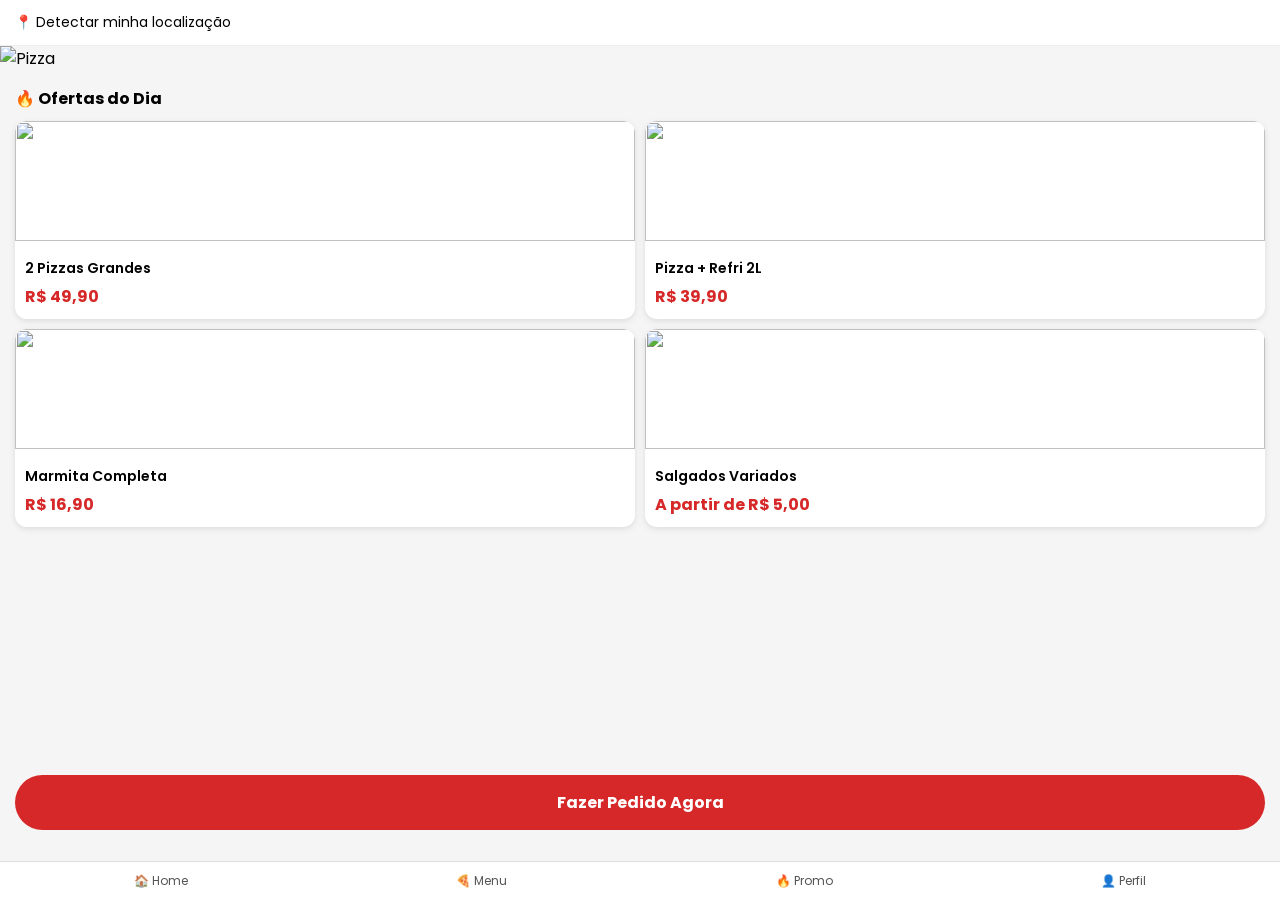
==== site/index.html @ 623fc8d4 "Add files via upload" ====
<!DOCTYPE html>
<html lang="pt-br">
<head>
  <meta charset="UTF-8">
  <meta name="viewport" content="width=device-width, initial-scale=1.0">
  <title>Casa da Pizza</title>

  <link href="https://fonts.googleapis.com/css2?family=Poppins:wght@300;400;600;700&display=swap" rel="stylesheet">

  <style>
    * {
      margin: 0;
      padding: 0;
      box-sizing: border-box;
      font-family: 'Poppins', sans-serif;
    }

    body {
      background: #f5f5f5;
    }

    /* HEADER */
    .header {
      background: #d62828;
      color: white;
      padding: 15px;
      text-align: center;
      font-weight: 600;
      font-size: 18px;
    }

    .location {
  background: white;
  padding: 12px 15px;
  font-size: 14px;
  border-bottom: 1px solid #eee;
  cursor: pointer;
}

    /* BANNER */
    .banner {
      width: 100%;
      overflow: hidden;
    }

    .banner img {
      width: 100%;
      height: 180px;
      object-fit: cover;
    }

    /* SEÇÃO */
    .section {
      padding: 15px;
    }

    .section h2 {
      font-size: 16px;
      margin-bottom: 10px;
    }

    /* CARDS */
    .cards {
      display: grid;
      grid-template-columns: repeat(2, 1fr);
      gap: 10px;
    }

    .card {
      background: white;
      border-radius: 12px;
      overflow: hidden;
      box-shadow: 0 2px 6px rgba(0,0,0,0.1);
      cursor: pointer;
      transition: 0.2s;
    }

    .card:hover {
      transform: scale(1.03);
    }

    .card img {
      width: 100%;
      height: 120px;
      object-fit: cover;
    }

    .card-content {
      padding: 10px;
    }

    .title {
      font-size: 14px;
      font-weight: 600;
    }

    .price {
      color: #d62828;
      font-weight: bold;
      margin-top: 5px;
    }

    /* BOTÃO */
    .cta {
      position: fixed;
      bottom: 70px;
      left: 15px;
      right: 15px;
    }

    .cta button {
      width: 100%;
      padding: 15px;
      border: none;
      border-radius: 30px;
      background: #d62828;
      color: white;
      font-size: 16px;
      font-weight: bold;
      cursor: pointer;
    }

    /* MENU INFERIOR */
    .bottom-menu {
      position: fixed;
      bottom: 0;
      width: 100%;
      background: white;
      display: flex;
      justify-content: space-around;
      padding: 10px 0;
      border-top: 1px solid #ddd;
    }

    .bottom-menu div {
      font-size: 12px;
      text-align: center;
      color: #555;
    }

    .modal {
  position: fixed;
  top: 0;
  left: 0;
  width: 100%;
  height: 100%;
  background: rgba(0,0,0,0.6);
  display: none;
  align-items: center;
  justify-content: center;
  z-index: 999;
}

.modal-content {
  background: white;
  padding: 20px;
  border-radius: 12px;
  width: 90%;
  max-width: 400px;
  text-align: center;
}

.modal-content h3 {
  margin-bottom: 10px;
}

.modal-content p {
  font-size: 14px;
  margin-bottom: 15px;
}

.modal-content input {
  width: 100%;
  padding: 10px;
  margin-bottom: 15px;
  border-radius: 8px;
  border: 1px solid #ccc;
  display: none;
}

.modal-buttons {
  display: flex;
  gap: 10px;
}

.modal-buttons button {
  flex: 1;
  padding: 10px;
  border: none;
  border-radius: 8px;
  cursor: pointer;
}

.confirmar {
  background: #d62828;
  color: white;
}

.editar {
  background: #eee;
}

  </style>
</head>

<body>

  <!-- HEADER -->
  <div class="location" onclick="capturarLocalizacao()" id="locationBox">
  📍 Detectar minha localização
</div>

  <!-- BANNER -->
  <div class="banner">
    <img src="https://images.unsplash.com/photo-1601924638867-3ec2fbbd6f5b" alt="Pizza">
  </div>

  <!-- OFERTAS -->
  <div class="section">
    <h2>🔥 Ofertas do Dia</h2>

    <div class="cards">

      <div class="card" onclick="pedir()">
        <img src="https://images.unsplash.com/photo-1594007654729-407eedc4fe24">
        <div class="card-content">
          <div class="title">2 Pizzas Grandes</div>
          <div class="price">R$ 49,90</div>
        </div>
      </div>

      <div class="card" onclick="pedir()">
        <img src="https://images.unsplash.com/photo-1565299624946-b28f40a0ae38">
        <div class="card-content">
          <div class="title">Pizza + Refri 2L</div>
          <div class="price">R$ 39,90</div>
        </div>
      </div>

      <div class="card" onclick="pedir()">
        <img src="https://images.unsplash.com/photo-1600891964599-f61ba0e24092">
        <div class="card-content">
          <div class="title">Marmita Completa</div>
          <div class="price">R$ 16,90</div>
        </div>
      </div>

      <div class="card" onclick="pedir()">
        <img src="https://images.unsplash.com/photo-1585238342028-4f90d27c7e4a">
        <div class="card-content">
          <div class="title">Salgados Variados</div>
          <div class="price">A partir de R$ 5,00</div>
        </div>
      </div>

    </div>
  </div>

  <!-- CTA -->
  <div class="cta">
    <button onclick="pedir()">Fazer Pedido Agora</button>
  </div>

  <!-- MENU -->
  <div class="bottom-menu">
    <div>🏠 Home</div>
    <div>🍕 Menu</div>
    <div>🔥 Promo</div>
    <div>👤 Perfil</div>
  </div>

  <script>
  let enderecoAtual = "";
  const locationBox = document.getElementById("locationBox");

  // Se já tiver salvo
  if (localStorage.getItem("endereco")) {
    locationBox.innerHTML = "📍 " + localStorage.getItem("endereco");
  }

  async function capturarLocalizacao() {
  if (!navigator.geolocation) {
    alert("Geolocalização não suportada");
    return;
  }

  locationBox.innerHTML = "📡 Detectando localização...";

  navigator.geolocation.getCurrentPosition(
    async (position) => {
      const lat = position.coords.latitude;
      const lon = position.coords.longitude;

      console.log("Lat:", lat, "Lon:", lon);

      try {
        const apiKey = "198b9ca02deb4a8fb9d697ec2010b8b3";

        const response = await fetch(
          `https://api.opencagedata.com/geocode/v1/json?q=${lat}+${lon}&key=${apiKey}&language=pt`
        );

        const data = await response.json();

        if (!data.results || data.results.length === 0) {
          throw new Error("Sem resultado");
        }

        const r = data.results[0].components;

        const endereco = `${r.road || ""}, ${r.house_number || ""} - ${r.suburb || ""}, ${r.city || ""}`;

        confirmarEndereco(endereco);

      } catch (error) {
        console.log(error);
        locationBox.innerHTML = "Erro ao buscar endereço ❌";
      }
    },
    (error) => {
      console.log(error);

      if (error.code === 1) {
        locationBox.innerHTML = "Permissão negada ❌";
      } else if (error.code === 2) {
        locationBox.innerHTML = "Localização indisponível ❌";
      } else if (error.code === 3) {
        locationBox.innerHTML = "Tempo esgotado ⏱️";
      } else {
        locationBox.innerHTML = "Erro desconhecido ❌";
      }
    },
    {
      enableHighAccuracy: true,
      timeout: 10000, // 🔥 não trava mais
      maximumAge: 0
    }
  );
}

  function confirmarEndereco(endereco) {
    enderecoAtual = endereco;

    document.getElementById("modalEndereco").style.display = "flex";
    document.getElementById("enderecoTexto").innerText = endereco;

    const input = document.getElementById("inputEndereco");
    input.style.display = "none";
  }

  function editarEndereco() {
    const input = document.getElementById("inputEndereco");
    input.style.display = "block";
    input.value = enderecoAtual;
  }

  function salvarEndereco() {
    const input = document.getElementById("inputEndereco");

    let enderecoFinal = enderecoAtual;

    if (input.style.display === "block" && input.value.trim() !== "") {
      enderecoFinal = input.value;
    }

    document.getElementById("locationBox").innerHTML = "📍 " + enderecoFinal;
    localStorage.setItem("endereco", enderecoFinal);

    document.getElementById("modalEndereco").style.display = "none";
  }

  function pedir() {
    let endereco = localStorage.getItem("endereco") || "";

    let mensagem = "Olá, quero fazer um pedido!\n";

    if (endereco) {
      mensagem += "📍 Endereço: " + endereco;
    }

    const url = "https://wa.me/5599999999999?text=" + encodeURIComponent(mensagem);

    window.location.href = url;
  }
</script>

<!-- MODAL DE ENDEREÇO -->
<div id="modalEndereco" class="modal">
  <div class="modal-content">
    <h3>📍 Confirme seu endereço</h3>

    <p id="enderecoTexto"></p>

    <input type="text" id="inputEndereco" placeholder="Digite seu endereço" />

    <div class="modal-buttons">
      <button class="confirmar" onclick="salvarEndereco()">Confirmar</button>
      <button class="editar" onclick="editarEndereco()">Editar</button>
    </div>
  </div>
</div>

</body>
</html>
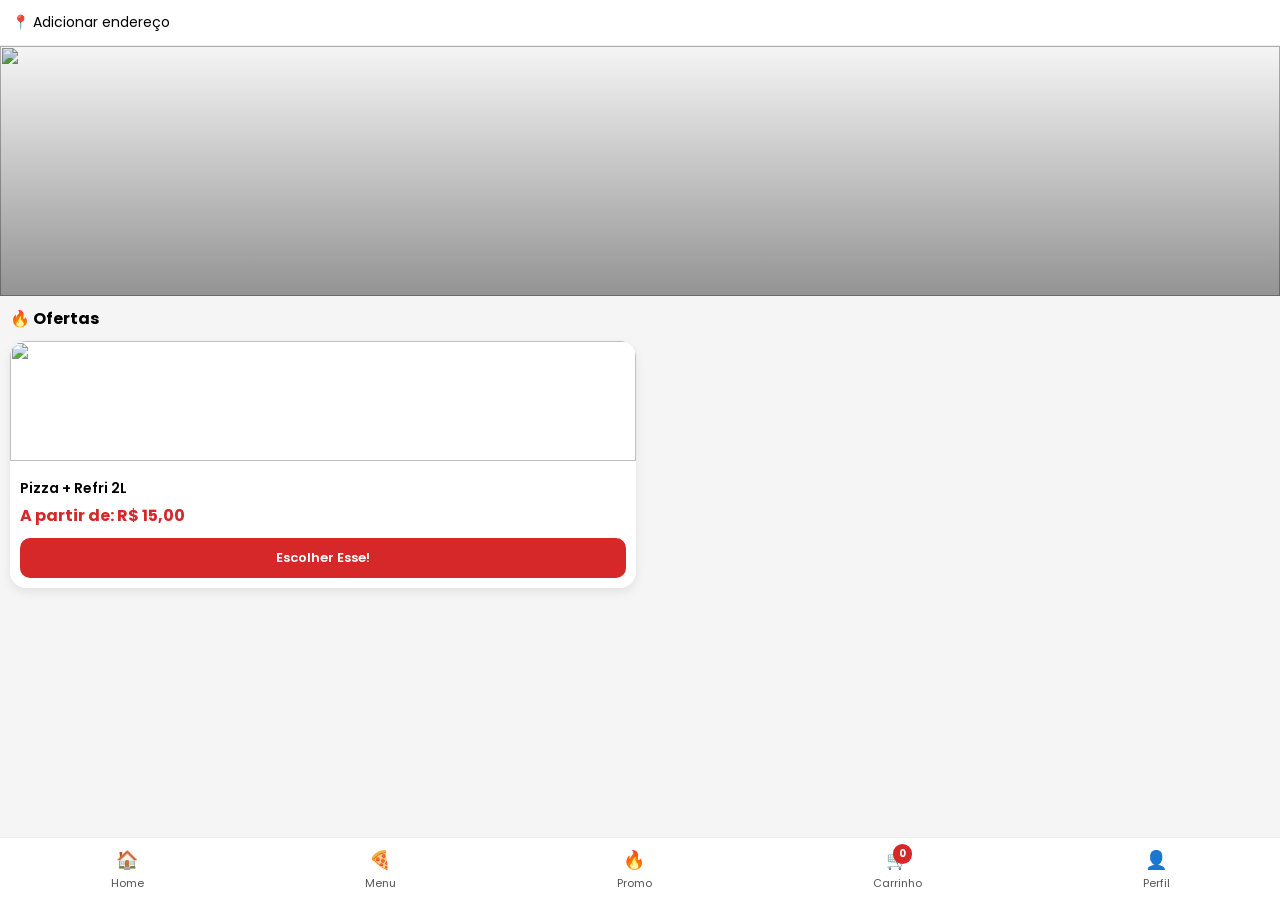
==== commit 6d9bba45: "index.html" ====
--- a/site/index.html
+++ b/site/index.html
@@ -1,144 +1,199 @@
 <!DOCTYPE html>
 <html lang="pt-br">
 <head>
-  <meta charset="UTF-8">
-  <meta name="viewport" content="width=device-width, initial-scale=1.0">
-  <title>Casa da Pizza</title>
-
-  <link href="https://fonts.googleapis.com/css2?family=Poppins:wght@300;400;600;700&display=swap" rel="stylesheet">
-
-  <style>
-    * {
-      margin: 0;
-      padding: 0;
-      box-sizing: border-box;
-      font-family: 'Poppins', sans-serif;
-    }
-
-    body {
-      background: #f5f5f5;
-    }
-
-    /* HEADER */
-    .header {
-      background: #d62828;
-      color: white;
-      padding: 15px;
-      text-align: center;
-      font-weight: 600;
-      font-size: 18px;
-    }
-
-    .location {
+<meta charset="UTF-8">
+<meta name="viewport" content="width=device-width, initial-scale=1.0">
+<title>Casa da Pizza</title>
+
+<link href="https://fonts.googleapis.com/css2?family=Poppins:wght@300;400;600;700&display=swap" rel="stylesheet">
+
+<style>
+* {
+  margin: 0;
+  padding: 0;
+  box-sizing: border-box;
+  font-family: 'Poppins', sans-serif;
+}
+
+body {
+  background: #f5f5f5;
+}
+
+/* TOPO */
+.location {
   background: white;
-  padding: 12px 15px;
+  padding: 12px;
   font-size: 14px;
   border-bottom: 1px solid #eee;
-  cursor: pointer;
-}
-
-    /* BANNER */
-    .banner {
-      width: 100%;
-      overflow: hidden;
-    }
-
-    .banner img {
-      width: 100%;
-      height: 180px;
-      object-fit: cover;
-    }
-
-    /* SEÇÃO */
-    .section {
-      padding: 15px;
-    }
-
-    .section h2 {
-      font-size: 16px;
-      margin-bottom: 10px;
-    }
-
-    /* CARDS */
-    .cards {
-      display: grid;
-      grid-template-columns: repeat(2, 1fr);
-      gap: 10px;
-    }
-
-    .card {
-      background: white;
-      border-radius: 12px;
-      overflow: hidden;
-      box-shadow: 0 2px 6px rgba(0,0,0,0.1);
-      cursor: pointer;
-      transition: 0.2s;
-    }
-
-    .card:hover {
-      transform: scale(1.03);
-    }
-
-    .card img {
-      width: 100%;
-      height: 120px;
-      object-fit: cover;
-    }
-
-    .card-content {
-      padding: 10px;
-    }
-
-    .title {
-      font-size: 14px;
-      font-weight: 600;
-    }
-
-    .price {
-      color: #d62828;
-      font-weight: bold;
-      margin-top: 5px;
-    }
-
-    /* BOTÃO */
-    .cta {
-      position: fixed;
-      bottom: 70px;
-      left: 15px;
-      right: 15px;
-    }
-
-    .cta button {
-      width: 100%;
-      padding: 15px;
-      border: none;
-      border-radius: 30px;
-      background: #d62828;
-      color: white;
-      font-size: 16px;
-      font-weight: bold;
-      cursor: pointer;
-    }
-
-    /* MENU INFERIOR */
-    .bottom-menu {
-      position: fixed;
-      bottom: 0;
-      width: 100%;
-      background: white;
-      display: flex;
-      justify-content: space-around;
-      padding: 10px 0;
-      border-top: 1px solid #ddd;
-    }
-
-    .bottom-menu div {
-      font-size: 12px;
-      text-align: center;
-      color: #555;
-    }
-
-    .modal {
+}
+
+/* HERO (🔑 menor igual antes) */
+.hero {
+  width: 100%;
+  height: 250px;
+  position: relative;
+  overflow: hidden;
+}
+
+.hero img {
+  width: 100%;
+  height: 100%;
+  object-fit: cover;
+  filter: brightness(0.9);
+}
+
+.hero::after {
+  content: "";
+  position: absolute;
+  width: 100%;
+  height: 100%;
+  top: 0;
+  left: 0;
+  background: linear-gradient(to top, rgba(0,0,0,0.4), transparent);
+}
+
+/* SEÇÃO */
+.section {
+  padding: 10px;
+}
+
+.section h2 {
+  font-size: 16px;
+  margin-bottom: 10px;
+}
+
+/* CARDS */
+.cards {
+  display: grid;
+  grid-template-columns: repeat(2, 1fr);
+  gap: 8px; /* 🔥 menor */
+}
+
+.card {
+  background: white;
+  border-radius: 16px;
+  overflow: hidden;
+  box-shadow: 0 4px 10px rgba(0,0,0,0.08);
+}
+
+.card img {
+  width: 100%;
+  height: 120px;
+  object-fit: cover;
+}
+
+.card-content {
+  padding: 10px;
+}
+
+.title {
+  font-size: 14px;
+  font-weight: 600;
+}
+
+.price {
+  color: #d62828;
+  font-weight: bold;
+  margin: 4px 0;
+}
+
+/* BOTÃO */
+.add-btn {
+  width: 100%;
+  padding: 10px;
+  border: none;
+  border-radius: 10px;
+  background: #d62828;
+  color: white;
+  font-size: 13px;
+  font-weight: 600;
+  margin-top: 6px;
+}
+
+.add-btn:active {
+  transform: scale(0.96);
+}
+
+/* MENU */
+.bottom-menu {
+  position: fixed;
+  bottom: 0;
+  width: 100%;
+  background: white;
+  display: flex;
+  justify-content: space-around;
+  padding: 8px 0;
+  border-top: 1px solid #eee;
+}
+
+.menu-item {
+  text-align: center;
+  font-size: 11px;
+  color: #555;
+}
+
+.menu-item span {
+  display: block;
+  font-size: 18px;
+}
+
+.menu-item p {
+  margin-top: 2px;
+}
+
+.menu-item:active {
+  transform: scale(0.9);
+}
+
+/* MODAL */
+.modal {
+  position: fixed;
+  top: 0;
+  left: 0;
+  width: 100%;
+  height: 100%;
+  background: rgba(0,0,0,0.6);
+  display: none;
+  align-items: center;
+  justify-content: center;
+}
+
+.modal-content {
+  background: white;
+  padding: 20px;
+  border-radius: 12px;
+  width: 90%;
+}
+
+/* INPUT */
+input, select {
+  width: 100%;
+  padding: 10px;
+  margin-top: 10px;
+  border-radius: 8px;
+  border: 1px solid #ccc;
+}
+
+/* BOTÃO CONFIRMAR */
+.confirmar {
+  width: 100%;
+  padding: 14px;
+  border: none;
+  border-radius: 10px;
+  background: #d62828;
+  color: white;
+  margin-top: 10px;
+}
+
+/* LISTA */
+.endereco-item {
+  background: #f5f5f5;
+  padding: 10px;
+  border-radius: 8px;
+  margin-bottom: 8px;
+}
+
+.popup {
   position: fixed;
   top: 0;
   left: 0;
@@ -151,254 +206,461 @@
   z-index: 999;
 }
 
-.modal-content {
+.popup-content {
   background: white;
   padding: 20px;
-  border-radius: 12px;
+  border-radius: 16px;
   width: 90%;
   max-width: 400px;
-  text-align: center;
-}
-
-.modal-content h3 {
+}
+
+.popup-content h3 {
   margin-bottom: 10px;
 }
 
-.modal-content p {
+.popup-content label {
+  display: block;
+  margin-top: 10px;
+  font-size: 13px;
+}
+
+.popup-content select,
+.popup-content textarea {
+  width: 100%;
+  padding: 10px;
+  margin-top: 5px;
+  border-radius: 10px;
+  border: 1px solid #ccc;
+}
+
+.popup-content textarea {
+  resize: none;
+  height: 80px;
+}
+
+.opcoes-preparo {
+  margin-top: 8px;
+}
+
+.opcao-card {
+  display: flex;
+  justify-content: space-between;
+  align-items: center;
+  padding: 14px;
+  border-radius: 12px;
+  background: #f7f7f7;
+  margin-bottom: 10px;
+  cursor: pointer;
+  border: 2px solid transparent;
+  transition: all 0.2s ease;
+  position: relative;
+}
+
+.opcao-card input {
+  display: none;
+}
+
+/* QUANDO SELECIONADO */
+.opcao-card:has(input:checked) {
+  background: #fff5f5;
+  border: 2px solid #d62828;
+}
+
+/* TEXTO */
+.info {
+  display: flex;
+  flex-direction: column;
+}
+
+.titulo {
+  font-weight: 600;
   font-size: 14px;
-  margin-bottom: 15px;
-}
-
-.modal-content input {
-  width: 100%;
-  padding: 10px;
-  margin-bottom: 15px;
-  border-radius: 8px;
-  border: 1px solid #ccc;
-  display: none;
-}
-
-.modal-buttons {
-  display: flex;
-  gap: 10px;
-}
-
-.modal-buttons button {
-  flex: 1;
-  padding: 10px;
-  border: none;
-  border-radius: 8px;
-  cursor: pointer;
-}
-
-.confirmar {
+}
+
+.preco {
+  font-size: 13px;
+}
+
+.preco.positivo {
+  color: #d62828;
+}
+
+.preco.negativo {
+  color: #2a9d8f;
+}
+
+/* RADIO CUSTOM */
+.radio {
+  width: 18px;
+  height: 18px;
+  border: 2px solid #ccc;
+  border-radius: 50%;
+  position: relative;
+}
+
+.opcao-card:has(input:checked) .radio {
+  border-color: #d62828;
+}
+
+.opcao-card:has(input:checked) .radio::after {
+  content: "";
+  width: 10px;
+  height: 10px;
+  background: #d62828;
+  border-radius: 50%;
+  position: absolute;
+  top: 50%;
+  left: 50%;
+  transform: translate(-50%, -50%);
+}
+
+.cart {
+  position: relative;
+}
+
+#cart-count {
+  position: absolute;
+  top: -2px;
+  right: 10px;
   background: #d62828;
   color: white;
-}
-
-.editar {
-  background: #eee;
-}
-
-  </style>
+  font-size: 10px;
+  padding: 2px 6px;
+  border-radius: 20px;
+  font-weight: bold;
+}
+
+</style>
 </head>
 
 <body>
 
-  <!-- HEADER -->
-  <div class="location" onclick="capturarLocalizacao()" id="locationBox">
-  📍 Detectar minha localização
-</div>
-
-  <!-- BANNER -->
-  <div class="banner">
-    <img src="https://images.unsplash.com/photo-1601924638867-3ec2fbbd6f5b" alt="Pizza">
+<div id="locationBox" class="location">📍 Adicionar endereço</div>
+
+<div class="hero">
+<img src="hero.jpg.png">
+</div>
+
+<div class="section">
+<h2>🔥 Ofertas</h2>
+<div class="cards">
+<div class="card">
+
+  <img src="https://images.unsplash.com/photo-1565299624946-b28f40a0ae38">
+
+  <div class="card-content">
+    <div class="title">Pizza + Refri 2L</div>
+    <div class="price"> A partir de: R$ 15,00</div>
+
+    <button class="add-btn" onclick="abrirPopup('Pizza + Refri 2L')">
+  Escolher Esse!
+</button>
   </div>
 
-  <!-- OFERTAS -->
-  <div class="section">
-    <h2>🔥 Ofertas do Dia</h2>
-
-    <div class="cards">
-
-      <div class="card" onclick="pedir()">
-        <img src="https://images.unsplash.com/photo-1594007654729-407eedc4fe24">
-        <div class="card-content">
-          <div class="title">2 Pizzas Grandes</div>
-          <div class="price">R$ 49,90</div>
-        </div>
-      </div>
-
-      <div class="card" onclick="pedir()">
-        <img src="https://images.unsplash.com/photo-1565299624946-b28f40a0ae38">
-        <div class="card-content">
-          <div class="title">Pizza + Refri 2L</div>
-          <div class="price">R$ 39,90</div>
-        </div>
-      </div>
-
-      <div class="card" onclick="pedir()">
-        <img src="https://images.unsplash.com/photo-1600891964599-f61ba0e24092">
-        <div class="card-content">
-          <div class="title">Marmita Completa</div>
-          <div class="price">R$ 16,90</div>
-        </div>
-      </div>
-
-      <div class="card" onclick="pedir()">
-        <img src="https://images.unsplash.com/photo-1585238342028-4f90d27c7e4a">
-        <div class="card-content">
-          <div class="title">Salgados Variados</div>
-          <div class="price">A partir de R$ 5,00</div>
-        </div>
-      </div>
-
+</div>
+</div>
+</div>
+
+<div class="bottom-menu">
+
+  <div class="menu-item">
+    <span>🏠</span>
+    <p>Home</p>
+  </div>
+
+  <div class="menu-item">
+    <span>🍕</span>
+    <p>Menu</p>
+  </div>
+
+  <div class="menu-item">
+    <span>🔥</span>
+    <p>Promo</p>
+  </div>
+
+  <!-- 🛒 NOVO -->
+  <div class="menu-item cart" onclick="abrirCarrinho()">
+    <span>🛒</span>
+    <p>Carrinho</p>
+    <div id="cart-count">0</div>
+  </div>
+
+  <div class="menu-item">
+    <span>👤</span>
+    <p>Perfil</p>
+  </div>
+
+</div>
+
+<!-- MODAL -->
+<div id="modalEndereco" class="modal">
+<div class="modal-content">
+
+<h3>📍 Seus endereços</h3>
+<div id="listaEnderecos"></div>
+
+<div class="opcao" onclick="capturarLocalizacao()">📡 Usar minha localização</div>
+<div class="opcao" onclick="mostrarInput()">➕ Digitar endereço</div>
+
+<input id="inputEndereco" placeholder="Digite endereço">
+<select id="tipoEndereco">
+<option>Casa</option>
+<option>Trabalho</option>
+</select>
+
+<button class="confirmar" onclick="salvarNovoEndereco()">Salvar</button>
+
+</div>
+</div>
+
+<div id="popupProduto" class="popup">
+  <div class="popup-content">
+
+    <h3 id="nomeProduto">Produto</h3>
+
+    <!-- SABORES -->
+    <label>Escolha o sabor:</label>
+    <select id="sabor">
+      <option>Calabresa</option>
+      <option>Frango</option>
+      <option>Portuguesa</option>
+      <option>4 Queijos</option>
+     </select>
+
+     <label>Tipo de preparo:</label>
+
+<div class="opcoes-preparo">
+
+  <label class="opcao-card">
+    <input type="radio" name="preparo" value="Assada" checked>
+    
+    <div class="info">
+      <span class="titulo">Assada</span>
+      <span class="preco positivo">R$ 20,00</span>
     </div>
+
+    <div class="radio"></div>
+  </label>
+
+  <label class="opcao-card">
+    <input type="radio" name="preparo" value="Pré-assada">
+    
+    <div class="info">
+      <span class="titulo">Pré-assada</span>
+      <span class="preco negativo">R$ 15,00</span>
+    </div>
+
+    <div class="radio"></div>
+  </label>
+
+</div>
+
+    <!-- OBSERVAÇÃO -->
+    <label>Observações:</label>
+    <textarea id="observacao" placeholder="Ex: sem cebola, borda recheada..."></textarea>
+
+    <!-- BOTÃO -->
+    <button class="confirmar" onclick="confirmarProduto()">
+      Adicionar ao carrinho
+      atualizarCarrinho();
+    </button>
+
   </div>
-
-  <!-- CTA -->
-  <div class="cta">
-    <button onclick="pedir()">Fazer Pedido Agora</button>
-  </div>
-
-  <!-- MENU -->
-  <div class="bottom-menu">
-    <div>🏠 Home</div>
-    <div>🍕 Menu</div>
-    <div>🔥 Promo</div>
-    <div>👤 Perfil</div>
-  </div>
-
-  <script>
-  let enderecoAtual = "";
-  const locationBox = document.getElementById("locationBox");
-
-  // Se já tiver salvo
-  if (localStorage.getItem("endereco")) {
-    locationBox.innerHTML = "📍 " + localStorage.getItem("endereco");
+</div>
+
+<script>
+
+const locationBox = document.getElementById("locationBox");
+
+/* ABRIR MODAL */
+locationBox.onclick = () => {
+  modalEndereco.style.display="flex";
+  renderizarEnderecos();
+};
+
+/* SALVAR */
+function salvarEndereco(e){
+  locationBox.innerHTML="📍 "+e;
+  localStorage.setItem("endereco",e);
+  modalEndereco.style.display="none";
+}
+
+/* LISTA */
+function getEnderecos(){
+  return JSON.parse(localStorage.getItem("enderecos"))||[];
+}
+
+function salvarEnderecos(lista){
+  localStorage.setItem("enderecos",JSON.stringify(lista));
+}
+
+function renderizarEnderecos(){
+  listaEnderecos.innerHTML="";
+  getEnderecos().forEach((e,i)=>{
+    listaEnderecos.innerHTML+=`
+    <div class="endereco-item" onclick="selecionarEndereco(${i})">
+    ${e.tipo}<br>${e.endereco}
+    </div>`;
+  });
+}
+
+function selecionarEndereco(i){
+  salvarEndereco(getEnderecos()[i].endereco);
+}
+
+/* INPUT */
+function mostrarInput(){
+  inputEndereco.style.display="block";
+  tipoEndereco.style.display="block";
+}
+
+/* SALVAR NOVO */
+function salvarNovoEndereco(){
+  let e=inputEndereco.value;
+  let t=tipoEndereco.value;
+  if(!e) return alert("Digite endereço");
+
+  let lista=getEnderecos();
+  lista.push({tipo:t,endereco:e});
+  salvarEnderecos(lista);
+  salvarEndereco(e);
+}
+
+/* GEOLOCALIZAÇÃO */
+function capturarLocalizacao(){
+
+  const apiKey = "198b9ca02deb4a8fb9d697ec2010b8b3";
+
+  locationBox.innerHTML = `
+  <div class="loading">
+    <div class="spinner"></div>
+    Detectando localização...
+  </div>`;
+
+  navigator.geolocation.getCurrentPosition(async (pos) => {
+
+    const lat = pos.coords.latitude;
+    const lon = pos.coords.longitude;
+
+    try {
+
+      const response = await fetch(
+        `https://api.opencagedata.com/geocode/v1/json?q=${lat}+${lon}&key=${apiKey}&language=pt`
+      );
+
+      const data = await response.json();
+
+      if (!data.results.length) {
+        throw new Error("Sem resultado");
+      }
+
+      const c = data.results[0].components;
+
+      const endereco = `
+${c.road || ""}
+${c.house_number || ""}
+- ${c.suburb || ""}
+${c.city || ""}
+`;
+
+      const enderecoFinal = `${c.road || ""}, ${c.house_number || ""} - ${c.suburb || ""}, ${c.city || ""}`;
+
+      salvarEndereco(enderecoFinal);
+
+    } catch (error) {
+      console.log(error);
+      locationBox.innerHTML = "Erro ao buscar endereço ❌";
+    }
+
+  }, () => {
+    locationBox.innerHTML = "❌ Permissão negada";
+  },
+  {
+    enableHighAccuracy: true,
+    timeout: 10000
+  });
+}
+/* WHATS */
+function pedir(){
+  let e=localStorage.getItem("endereco")||"";
+  window.location.href="https://wa.me/5599999999999?text="+encodeURIComponent("Pedido\nEndereço: "+e);
+}
+
+function adicionarCarrinho(produto) {
+  let carrinho = JSON.parse(localStorage.getItem("carrinho")) || [];
+
+  carrinho.push(produto);
+
+  localStorage.setItem("carrinho", JSON.stringify(carrinho));
+
+  alert(produto + " adicionado!");
+}
+
+let produtoAtual = "";
+
+function abrirPopup(nome) {
+  produtoAtual = nome;
+
+  document.getElementById("nomeProduto").innerText = nome;
+  document.getElementById("popupProduto").style.display = "flex";
+}
+
+function confirmarProduto() {
+  const sabor = document.getElementById("sabor").value;
+  const obs = document.getElementById("observacao").value;
+
+  const preparo = document.querySelector('input[name="preparo"]:checked').value;
+
+  let precoBase = 39.90;
+  let precoFinal = precoBase;
+
+  if (preparo === "Pré-assada") {
+    precoFinal -= 5;
   }
 
-  async function capturarLocalizacao() {
-  if (!navigator.geolocation) {
-    alert("Geolocalização não suportada");
+  let carrinho = JSON.parse(localStorage.getItem("carrinho")) || [];
+
+  carrinho.push({
+    nome: produtoAtual,
+    sabor: sabor,
+    preparo: preparo,
+    observacao: obs,
+    preco: precoFinal.toFixed(2)
+  });
+
+  localStorage.setItem("carrinho", JSON.stringify(carrinho));
+
+  document.getElementById("popupProduto").style.display = "none";
+
+  alert(`Adicionado!\n${preparo} - R$ ${precoFinal.toFixed(2)}`);
+}
+
+function atualizarCarrinho() {
+  let carrinho = JSON.parse(localStorage.getItem("carrinho")) || [];
+  document.getElementById("cart-count").innerText = carrinho.length;
+}
+
+/* chama sempre que abrir o site */
+window.onload = atualizarCarrinho;
+
+function abrirCarrinho() {
+  let carrinho = JSON.parse(localStorage.getItem("carrinho")) || [];
+
+  if (carrinho.length === 0) {
+    alert("Carrinho vazio 🛒");
     return;
   }
 
-  locationBox.innerHTML = "📡 Detectando localização...";
-
-  navigator.geolocation.getCurrentPosition(
-    async (position) => {
-      const lat = position.coords.latitude;
-      const lon = position.coords.longitude;
-
-      console.log("Lat:", lat, "Lon:", lon);
-
-      try {
-        const apiKey = "198b9ca02deb4a8fb9d697ec2010b8b3";
-
-        const response = await fetch(
-          `https://api.opencagedata.com/geocode/v1/json?q=${lat}+${lon}&key=${apiKey}&language=pt`
-        );
-
-        const data = await response.json();
-
-        if (!data.results || data.results.length === 0) {
-          throw new Error("Sem resultado");
-        }
-
-        const r = data.results[0].components;
-
-        const endereco = `${r.road || ""}, ${r.house_number || ""} - ${r.suburb || ""}, ${r.city || ""}`;
-
-        confirmarEndereco(endereco);
-
-      } catch (error) {
-        console.log(error);
-        locationBox.innerHTML = "Erro ao buscar endereço ❌";
-      }
-    },
-    (error) => {
-      console.log(error);
-
-      if (error.code === 1) {
-        locationBox.innerHTML = "Permissão negada ❌";
-      } else if (error.code === 2) {
-        locationBox.innerHTML = "Localização indisponível ❌";
-      } else if (error.code === 3) {
-        locationBox.innerHTML = "Tempo esgotado ⏱️";
-      } else {
-        locationBox.innerHTML = "Erro desconhecido ❌";
-      }
-    },
-    {
-      enableHighAccuracy: true,
-      timeout: 10000, // 🔥 não trava mais
-      maximumAge: 0
-    }
-  );
-}
-
-  function confirmarEndereco(endereco) {
-    enderecoAtual = endereco;
-
-    document.getElementById("modalEndereco").style.display = "flex";
-    document.getElementById("enderecoTexto").innerText = endereco;
-
-    const input = document.getElementById("inputEndereco");
-    input.style.display = "none";
-  }
-
-  function editarEndereco() {
-    const input = document.getElementById("inputEndereco");
-    input.style.display = "block";
-    input.value = enderecoAtual;
-  }
-
-  function salvarEndereco() {
-    const input = document.getElementById("inputEndereco");
-
-    let enderecoFinal = enderecoAtual;
-
-    if (input.style.display === "block" && input.value.trim() !== "") {
-      enderecoFinal = input.value;
-    }
-
-    document.getElementById("locationBox").innerHTML = "📍 " + enderecoFinal;
-    localStorage.setItem("endereco", enderecoFinal);
-
-    document.getElementById("modalEndereco").style.display = "none";
-  }
-
-  function pedir() {
-    let endereco = localStorage.getItem("endereco") || "";
-
-    let mensagem = "Olá, quero fazer um pedido!\n";
-
-    if (endereco) {
-      mensagem += "📍 Endereço: " + endereco;
-    }
-
-    const url = "https://wa.me/5599999999999?text=" + encodeURIComponent(mensagem);
-
-    window.location.href = url;
-  }
+  let mensagem = "🛒 Seu pedido:\n\n";
+
+  carrinho.forEach(item => {
+    mensagem += `• ${item.nome} (${item.sabor})\n`;
+  });
+
+  alert(mensagem);
+}
+
 </script>
 
-<!-- MODAL DE ENDEREÇO -->
-<div id="modalEndereco" class="modal">
-  <div class="modal-content">
-    <h3>📍 Confirme seu endereço</h3>
-
-    <p id="enderecoTexto"></p>
-
-    <input type="text" id="inputEndereco" placeholder="Digite seu endereço" />
-
-    <div class="modal-buttons">
-      <button class="confirmar" onclick="salvarEndereco()">Confirmar</button>
-      <button class="editar" onclick="editarEndereco()">Editar</button>
-    </div>
-  </div>
-</div>
-
 </body>
-</html>+</html>
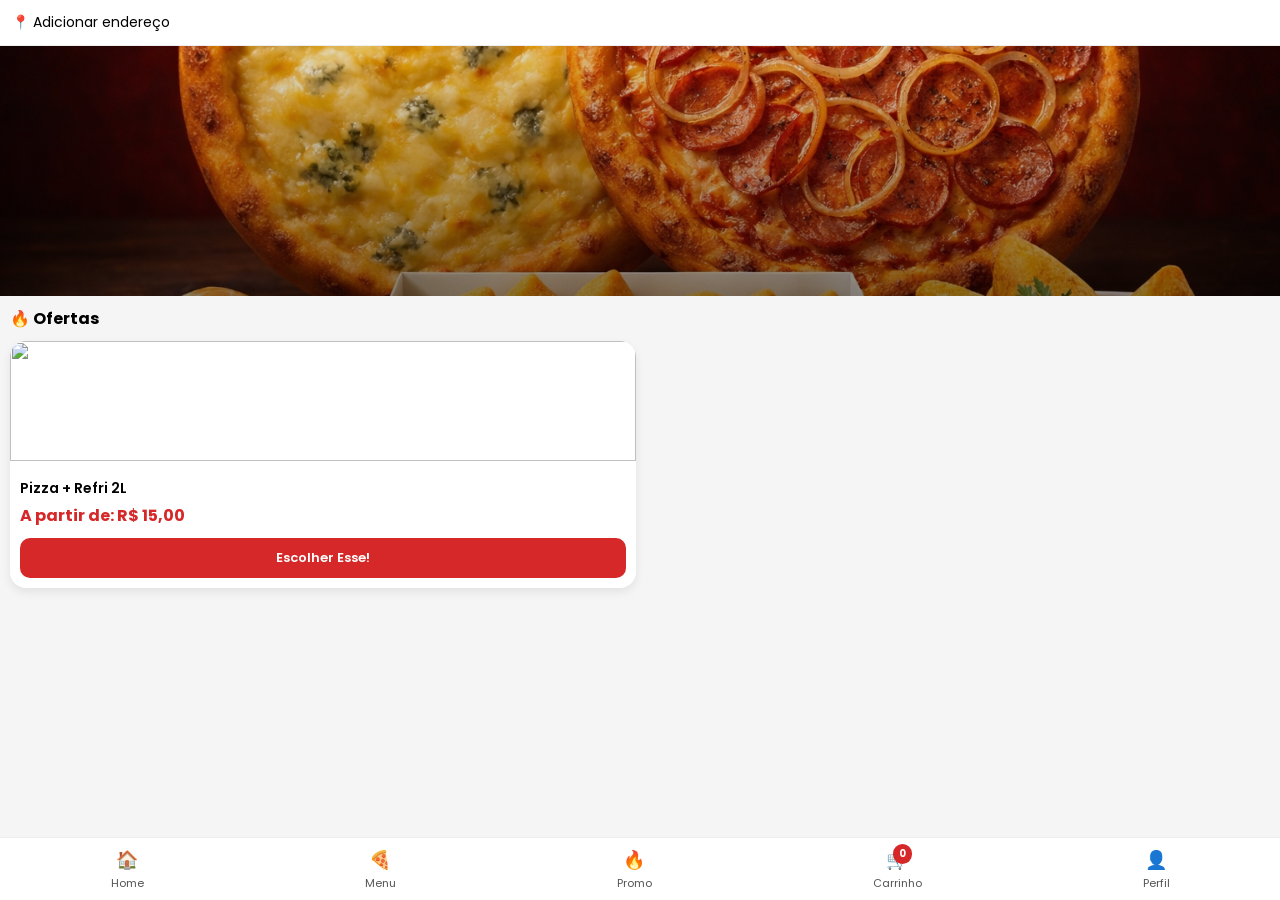
==== commit 4e83dd24: "index.html" ====
--- a/site/index.html
+++ b/site/index.html
@@ -462,8 +462,8 @@
     <!-- BOTÃO -->
     <button class="confirmar" onclick="confirmarProduto()">
       Adicionar ao carrinho
-      atualizarCarrinho();
-    </button>
+
+        </button>
 
   </div>
 </div>
@@ -632,6 +632,8 @@
 
   document.getElementById("popupProduto").style.display = "none";
 
+  atualizarCarrinho();
+
   alert(`Adicionado!\n${preparo} - R$ ${precoFinal.toFixed(2)}`);
 }
 
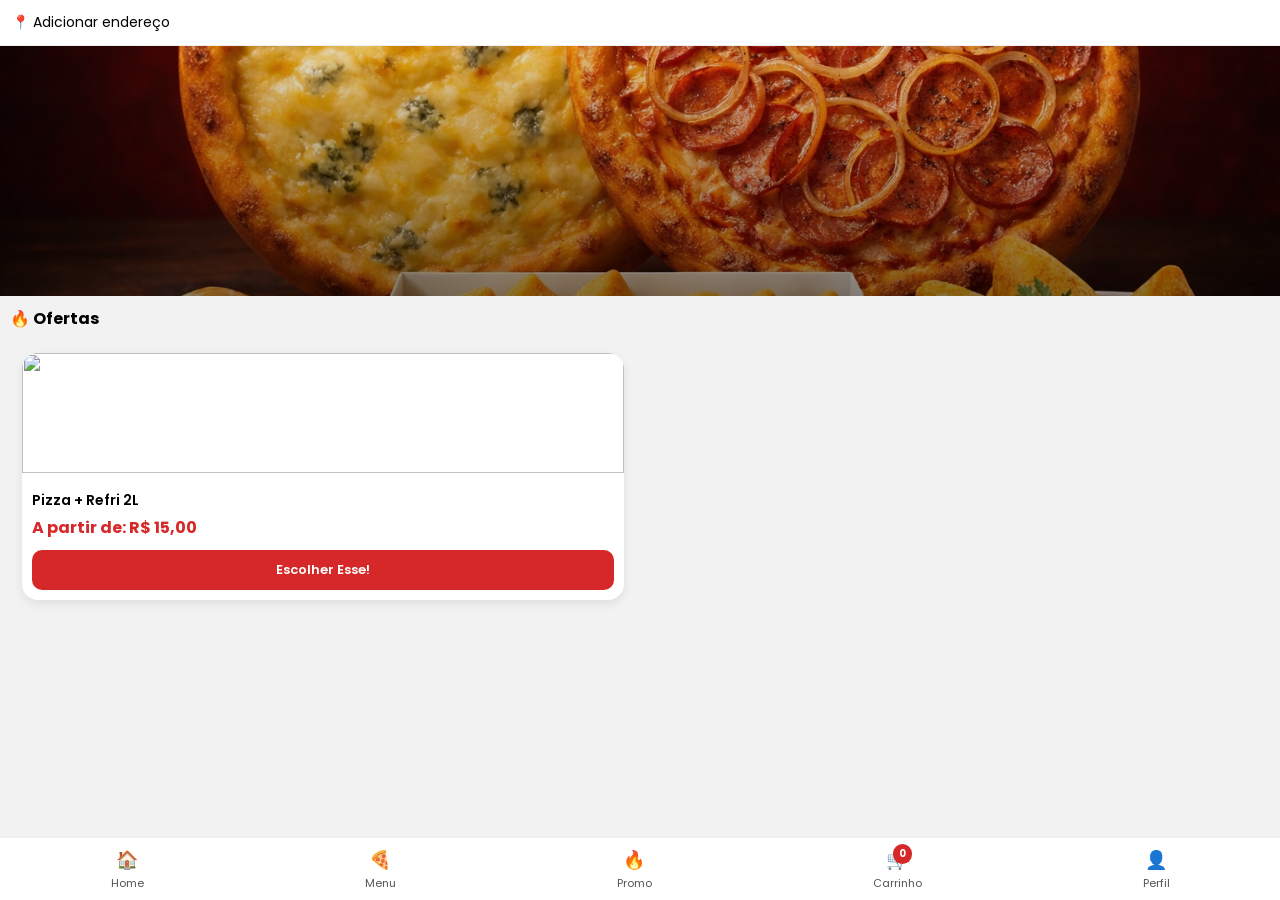
==== commit c759ec8c: "index.html" ====
--- a/site/index.html
+++ b/site/index.html
@@ -6,331 +6,7 @@
 <title>Casa da Pizza</title>
 
 <link href="https://fonts.googleapis.com/css2?family=Poppins:wght@300;400;600;700&display=swap" rel="stylesheet">
-
-<style>
-* {
-  margin: 0;
-  padding: 0;
-  box-sizing: border-box;
-  font-family: 'Poppins', sans-serif;
-}
-
-body {
-  background: #f5f5f5;
-}
-
-/* TOPO */
-.location {
-  background: white;
-  padding: 12px;
-  font-size: 14px;
-  border-bottom: 1px solid #eee;
-}
-
-/* HERO (🔑 menor igual antes) */
-.hero {
-  width: 100%;
-  height: 250px;
-  position: relative;
-  overflow: hidden;
-}
-
-.hero img {
-  width: 100%;
-  height: 100%;
-  object-fit: cover;
-  filter: brightness(0.9);
-}
-
-.hero::after {
-  content: "";
-  position: absolute;
-  width: 100%;
-  height: 100%;
-  top: 0;
-  left: 0;
-  background: linear-gradient(to top, rgba(0,0,0,0.4), transparent);
-}
-
-/* SEÇÃO */
-.section {
-  padding: 10px;
-}
-
-.section h2 {
-  font-size: 16px;
-  margin-bottom: 10px;
-}
-
-/* CARDS */
-.cards {
-  display: grid;
-  grid-template-columns: repeat(2, 1fr);
-  gap: 8px; /* 🔥 menor */
-}
-
-.card {
-  background: white;
-  border-radius: 16px;
-  overflow: hidden;
-  box-shadow: 0 4px 10px rgba(0,0,0,0.08);
-}
-
-.card img {
-  width: 100%;
-  height: 120px;
-  object-fit: cover;
-}
-
-.card-content {
-  padding: 10px;
-}
-
-.title {
-  font-size: 14px;
-  font-weight: 600;
-}
-
-.price {
-  color: #d62828;
-  font-weight: bold;
-  margin: 4px 0;
-}
-
-/* BOTÃO */
-.add-btn {
-  width: 100%;
-  padding: 10px;
-  border: none;
-  border-radius: 10px;
-  background: #d62828;
-  color: white;
-  font-size: 13px;
-  font-weight: 600;
-  margin-top: 6px;
-}
-
-.add-btn:active {
-  transform: scale(0.96);
-}
-
-/* MENU */
-.bottom-menu {
-  position: fixed;
-  bottom: 0;
-  width: 100%;
-  background: white;
-  display: flex;
-  justify-content: space-around;
-  padding: 8px 0;
-  border-top: 1px solid #eee;
-}
-
-.menu-item {
-  text-align: center;
-  font-size: 11px;
-  color: #555;
-}
-
-.menu-item span {
-  display: block;
-  font-size: 18px;
-}
-
-.menu-item p {
-  margin-top: 2px;
-}
-
-.menu-item:active {
-  transform: scale(0.9);
-}
-
-/* MODAL */
-.modal {
-  position: fixed;
-  top: 0;
-  left: 0;
-  width: 100%;
-  height: 100%;
-  background: rgba(0,0,0,0.6);
-  display: none;
-  align-items: center;
-  justify-content: center;
-}
-
-.modal-content {
-  background: white;
-  padding: 20px;
-  border-radius: 12px;
-  width: 90%;
-}
-
-/* INPUT */
-input, select {
-  width: 100%;
-  padding: 10px;
-  margin-top: 10px;
-  border-radius: 8px;
-  border: 1px solid #ccc;
-}
-
-/* BOTÃO CONFIRMAR */
-.confirmar {
-  width: 100%;
-  padding: 14px;
-  border: none;
-  border-radius: 10px;
-  background: #d62828;
-  color: white;
-  margin-top: 10px;
-}
-
-/* LISTA */
-.endereco-item {
-  background: #f5f5f5;
-  padding: 10px;
-  border-radius: 8px;
-  margin-bottom: 8px;
-}
-
-.popup {
-  position: fixed;
-  top: 0;
-  left: 0;
-  width: 100%;
-  height: 100%;
-  background: rgba(0,0,0,0.6);
-  display: none;
-  align-items: center;
-  justify-content: center;
-  z-index: 999;
-}
-
-.popup-content {
-  background: white;
-  padding: 20px;
-  border-radius: 16px;
-  width: 90%;
-  max-width: 400px;
-}
-
-.popup-content h3 {
-  margin-bottom: 10px;
-}
-
-.popup-content label {
-  display: block;
-  margin-top: 10px;
-  font-size: 13px;
-}
-
-.popup-content select,
-.popup-content textarea {
-  width: 100%;
-  padding: 10px;
-  margin-top: 5px;
-  border-radius: 10px;
-  border: 1px solid #ccc;
-}
-
-.popup-content textarea {
-  resize: none;
-  height: 80px;
-}
-
-.opcoes-preparo {
-  margin-top: 8px;
-}
-
-.opcao-card {
-  display: flex;
-  justify-content: space-between;
-  align-items: center;
-  padding: 14px;
-  border-radius: 12px;
-  background: #f7f7f7;
-  margin-bottom: 10px;
-  cursor: pointer;
-  border: 2px solid transparent;
-  transition: all 0.2s ease;
-  position: relative;
-}
-
-.opcao-card input {
-  display: none;
-}
-
-/* QUANDO SELECIONADO */
-.opcao-card:has(input:checked) {
-  background: #fff5f5;
-  border: 2px solid #d62828;
-}
-
-/* TEXTO */
-.info {
-  display: flex;
-  flex-direction: column;
-}
-
-.titulo {
-  font-weight: 600;
-  font-size: 14px;
-}
-
-.preco {
-  font-size: 13px;
-}
-
-.preco.positivo {
-  color: #d62828;
-}
-
-.preco.negativo {
-  color: #2a9d8f;
-}
-
-/* RADIO CUSTOM */
-.radio {
-  width: 18px;
-  height: 18px;
-  border: 2px solid #ccc;
-  border-radius: 50%;
-  position: relative;
-}
-
-.opcao-card:has(input:checked) .radio {
-  border-color: #d62828;
-}
-
-.opcao-card:has(input:checked) .radio::after {
-  content: "";
-  width: 10px;
-  height: 10px;
-  background: #d62828;
-  border-radius: 50%;
-  position: absolute;
-  top: 50%;
-  left: 50%;
-  transform: translate(-50%, -50%);
-}
-
-.cart {
-  position: relative;
-}
-
-#cart-count {
-  position: absolute;
-  top: -2px;
-  right: 10px;
-  background: #d62828;
-  color: white;
-  font-size: 10px;
-  padding: 2px 6px;
-  border-radius: 20px;
-  font-weight: bold;
-}
-
-</style>
+<link rel="stylesheet" href="style.css">
 </head>
 
 <body>
@@ -357,6 +33,7 @@
 </button>
   </div>
 
+  
 </div>
 </div>
 </div>
@@ -380,10 +57,10 @@
 
   <!-- 🛒 NOVO -->
   <div class="menu-item cart" onclick="abrirCarrinho()">
-    <span>🛒</span>
-    <p>Carrinho</p>
-    <div id="cart-count">0</div>
-  </div>
+  <span id="cartIcon">🛒</span>
+  <p>Carrinho</p>
+  <div id="cart-count">0</div>
+</div>
 
   <div class="menu-item">
     <span>👤</span>
@@ -460,11 +137,22 @@
     <textarea id="observacao" placeholder="Ex: sem cebola, borda recheada..."></textarea>
 
     <!-- BOTÃO -->
-    <button class="confirmar" onclick="confirmarProduto()">
-      Adicionar ao carrinho
-
-        </button>
-
+    <button class="confirmar" onclick="confirmarProduto(this)">
+  Adicionar ao carrinho
+</button>
+
+  </div>
+</div>
+
+<!-- Toast moderno -->
+<div id="toast" class="toast"></div>
+
+<!-- Modal Premium -->
+<div id="cartModal" class="modal">
+  <div class="modal-content">
+    <h3>🛒 Adicionado ao carrinho!</h3>
+    <p id="modalMessage"></p>
+    <button onclick="closeModal()">Continuar comprando</button>
   </div>
 </div>
 
@@ -481,7 +169,7 @@
 /* SALVAR */
 function salvarEndereco(e){
   locationBox.innerHTML="📍 "+e;
-  localStorage.setItem("endereco",e);
+  localStorage.setItem("enderecoUsuario", e);
   modalEndereco.style.display="none";
 }
 
@@ -491,7 +179,7 @@
 }
 
 function salvarEnderecos(lista){
-  localStorage.setItem("enderecos",JSON.stringify(lista));
+  localStorage.setItem("enderecoUsuario",JSON.stringify(lista));
 }
 
 function renderizarEnderecos(){
@@ -563,6 +251,9 @@
 ${c.city || ""}
 `;
 
+// 🔥 SEMPRE atualiza o endereço
+localStorage.setItem("enderecoUsuario", endereco);
+
       const enderecoFinal = `${c.road || ""}, ${c.house_number || ""} - ${c.suburb || ""}, ${c.city || ""}`;
 
       salvarEndereco(enderecoFinal);
@@ -593,7 +284,7 @@
 
   localStorage.setItem("carrinho", JSON.stringify(carrinho));
 
-  alert(produto + " adicionado!");
+  mostrarToast("🛒 Produto adicionado ao carrinho!");
 }
 
 let produtoAtual = "";
@@ -602,14 +293,21 @@
   produtoAtual = nome;
 
   document.getElementById("nomeProduto").innerText = nome;
-  document.getElementById("popupProduto").style.display = "flex";
-}
-
-function confirmarProduto() {
+
+  const popup = document.getElementById("popupProduto");
+
+  popup.style.display = "flex";
+
+  setTimeout(() => {
+    popup.classList.add("active");
+  }, 10);
+}
+
+function confirmarProduto(btn) {
+
   const sabor = document.getElementById("sabor").value;
+  const preparo = document.querySelector('input[name="preparo"]:checked').value;
   const obs = document.getElementById("observacao").value;
-
-  const preparo = document.querySelector('input[name="preparo"]:checked').value;
 
   let precoBase = 39.90;
   let precoFinal = precoBase;
@@ -630,11 +328,10 @@
 
   localStorage.setItem("carrinho", JSON.stringify(carrinho));
 
-  document.getElementById("popupProduto").style.display = "none";
-
+  animarParaCarrinho(btn);
   atualizarCarrinho();
-
-  alert(`Adicionado!\n${preparo} - R$ ${precoFinal.toFixed(2)}`);
+  fecharPopup();
+  mostrarToast("🛒 Adicionado ao carrinho!");
 }
 
 function atualizarCarrinho() {
@@ -662,6 +359,128 @@
   alert(mensagem);
 }
 
+function fecharPopup() {
+  const popup = document.getElementById("popupProduto");
+
+  popup.classList.remove("active");
+
+  setTimeout(() => {
+    popup.style.display = "none";
+  }, 300);
+}
+
+function atualizarPreco() {
+  let preparo = document.querySelector('input[name="preparo"]:checked').value;
+
+  let total = precoBase;
+
+  if (preparo === "Pré-assada") {
+    total -= 5;
+  }
+
+
+function addToCart(nome, preco, img){
+  const observacao = document.getElementById("obsProduto").value;
+
+  const item = {
+    nome,
+    preco,
+    img,
+    observacao
+  };
+
+  let carrinho = JSON.parse(localStorage.getItem("carrinho")) || [];
+  carrinho.push(item);
+  localStorage.setItem("carrinho", JSON.stringify(carrinho));
+}
+
+  // 1) Animação voando pro carrinho
+  const flyImg = document.createElement('img');
+  flyImg.src = imgSrc;
+  flyImg.className = 'fly-img';
+
+  const rect = imgElement.getBoundingClientRect();
+  flyImg.style.left = rect.left + 'px';
+  flyImg.style.top = rect.top + 'px';
+
+  document.body.appendChild(flyImg);
+
+  const cart = document.getElementById('cartIcon').getBoundingClientRect();
+
+  setTimeout(() => {
+    flyImg.style.transform =
+      `translate(${cart.left - rect.left}px, ${cart.top - rect.top}px) scale(.2)`;
+    flyImg.style.opacity = '0';
+  }, 50);
+
+  setTimeout(() => flyImg.remove(), 900);
+
+  // 2) Modal bonito
+  document.getElementById('modalMessage').innerText =
+    `${productName} — R$ ${price}`;
+  document.getElementById('cartModal').style.display = 'flex';
+
+  // 3) Toast moderno
+  const toast = document.getElementById('toast');
+  toast.innerText = `${productName} adicionado ao carrinho`;
+  toast.classList.add('show');
+
+  setTimeout(() => toast.classList.remove('show'), 2500);
+}
+
+function closeModal() {
+  document.getElementById('cartModal').style.display = 'none';
+}
+
+function mostrarToast(msg) {
+  const toast = document.getElementById("toast");
+  toast.innerText = msg;
+  toast.classList.add("show");
+
+  setTimeout(() => {
+    toast.classList.remove("show");
+  }, 2000);
+}
+
+function animarParaCarrinho(botao) {
+
+  const cart = document.getElementById("cartIcon").getBoundingClientRect();
+  const rect = botao.getBoundingClientRect();
+
+  const bolinha = document.createElement("div");
+  bolinha.classList.add("fly-item");
+
+  bolinha.style.top = rect.top + "px";
+  bolinha.style.left = rect.left + "px";
+
+  document.body.appendChild(bolinha);
+
+  setTimeout(() => {
+    bolinha.style.top = cart.top + "px";
+    bolinha.style.left = cart.left + "px";
+    bolinha.style.opacity = "0.3";
+    bolinha.style.transform = "scale(0.2)";
+  }, 50);
+
+  setTimeout(() => {
+    bolinha.remove();
+    animarCarrinho();
+  }, 800);
+}
+
+function animarCarrinho() {
+  const cart = document.getElementById("cartIcon");
+  cart.style.transform = "scale(1.4)";
+
+  setTimeout(() => {
+    cart.style.transform = "scale(1)";
+  }, 200);
+}
+
+function abrirCarrinho(){
+  window.location.href = "carrinho.html";
+}
+
 </script>
 
 </body>
--- a/site/style.css
+++ b/site/style.css
@@ -0,0 +1,723 @@
+
+* {
+  margin: 0;
+  padding: 0;
+  box-sizing: border-box;
+  font-family: 'Poppins', sans-serif;
+}
+
+body {
+  background: #f5f5f5;
+}
+
+/* TOPO */
+.location {
+  background: white;
+  padding: 12px;
+  font-size: 14px;
+  border-bottom: 1px solid #eee;
+}
+
+/* HERO (🔑 menor igual antes) */
+.hero {
+  width: 100%;
+  height: 250px;
+  position: relative;
+  overflow: hidden;
+}
+
+.hero img {
+  width: 100%;
+  height: 100%;
+  object-fit: cover;
+  filter: brightness(0.9);
+}
+
+.hero::after {
+  content: "";
+  position: absolute;
+  width: 100%;
+  height: 100%;
+  top: 0;
+  left: 0;
+  background: linear-gradient(to top, rgba(0,0,0,0.4), transparent);
+}
+
+/* SEÇÃO */
+.section {
+  padding: 10px;
+}
+
+.section h2 {
+  font-size: 16px;
+  margin-bottom: 10px;
+}
+
+/* CARDS */
+.cards {
+  display: grid;
+  grid-template-columns: repeat(2, 1fr);
+  gap: 8px; /* 🔥 menor */
+}
+
+.card {
+  background: white;
+  border-radius: 16px;
+  overflow: hidden;
+  box-shadow: 0 4px 10px rgba(0,0,0,0.08);
+}
+
+.card img {
+  width: 100%;
+  height: 120px;
+  object-fit: cover;
+}
+
+.card-content {
+  padding: 10px;
+}
+
+.title {
+  font-size: 14px;
+  font-weight: 600;
+}
+
+.price {
+  color: #d62828;
+  font-weight: bold;
+  margin: 4px 0;
+}
+
+/* BOTÃO */
+.add-btn {
+  width: 100%;
+  padding: 10px;
+  border: none;
+  border-radius: 10px;
+  background: #d62828;
+  color: white;
+  font-size: 13px;
+  font-weight: 600;
+  margin-top: 6px;
+}
+
+.add-btn:active {
+  transform: scale(0.96);
+}
+
+/* MENU */
+.bottom-menu {
+  position: fixed;
+  bottom: 0;
+  width: 100%;
+  background: white;
+  display: flex;
+  justify-content: space-around;
+  padding: 8px 0;
+  border-top: 1px solid #eee;
+}
+
+.menu-item {
+  text-align: center;
+  font-size: 11px;
+  color: #555;
+}
+
+.menu-item span {
+  display: block;
+  font-size: 18px;
+}
+
+.menu-item p {
+  margin-top: 2px;
+}
+
+.menu-item:active {
+  transform: scale(0.9);
+}
+
+/* MODAL */
+.modal {
+  position: fixed;
+  top: 0;
+  left: 0;
+  width: 100%;
+  height: 100%;
+  background: rgba(0,0,0,0.6);
+  display: none;
+  align-items: center;
+  justify-content: center;
+}
+
+.modal-content {
+  background: white;
+  padding: 20px;
+  border-radius: 12px;
+  width: 90%;
+}
+
+/* INPUT */
+input, select {
+  width: 100%;
+  padding: 10px;
+  margin-top: 10px;
+  border-radius: 8px;
+  border: 1px solid #ccc;
+}
+
+/* BOTÃO CONFIRMAR */
+.confirmar {
+  width: 100%;
+  padding: 14px;
+  border: none;
+  border-radius: 10px;
+  background: #d62828;
+  color: white;
+  margin-top: 10px;
+}
+
+/* LISTA */
+.endereco-item {
+  background: #f5f5f5;
+  padding: 10px;
+  border-radius: 8px;
+  margin-bottom: 8px;
+}
+
+.popup {
+  position: fixed;
+  top: 0;
+  left: 0;
+  width: 100%;
+  height: 100%;
+  background: rgba(0,0,0,0.6);
+  display: none;
+  align-items: center;
+  justify-content: center;
+  z-index: 999;
+}
+
+.popup-content {
+  background: white;
+  padding: 20px;
+  border-radius: 16px;
+  width: 90%;
+  max-width: 400px;
+}
+
+.popup-content h3 {
+  margin-bottom: 10px;
+}
+
+.popup-content label {
+  display: block;
+  margin-top: 10px;
+  font-size: 13px;
+}
+
+.popup-content select,
+.popup-content textarea {
+  width: 100%;
+  padding: 10px;
+  margin-top: 5px;
+  border-radius: 10px;
+  border: 1px solid #ccc;
+}
+
+.popup-content textarea {
+  resize: none;
+  height: 80px;
+}
+
+.opcoes-preparo {
+  margin-top: 8px;
+}
+
+.opcao-card {
+  display: flex;
+  justify-content: space-between;
+  align-items: center;
+  padding: 14px;
+  border-radius: 12px;
+  background: #f7f7f7;
+  margin-bottom: 10px;
+  cursor: pointer;
+  border: 2px solid transparent;
+  transition: all 0.2s ease;
+  position: relative;
+}
+
+.opcao-card input {
+  display: none;
+}
+
+/* QUANDO SELECIONADO */
+.opcao-card:has(input:checked) {
+  background: #fff5f5;
+  border: 2px solid #d62828;
+}
+
+/* TEXTO */
+.info {
+  display: flex;
+  flex-direction: column;
+}
+
+.titulo {
+  font-weight: 600;
+  font-size: 14px;
+}
+
+.preco {
+  font-size: 13px;
+}
+
+.preco.positivo {
+  color: #d62828;
+}
+
+.preco.negativo {
+  color: #2a9d8f;
+}
+
+/* RADIO CUSTOM */
+.radio {
+  width: 18px;
+  height: 18px;
+  border: 2px solid #ccc;
+  border-radius: 50%;
+  position: relative;
+}
+
+.opcao-card:has(input:checked) .radio {
+  border-color: #d62828;
+}
+
+.opcao-card:has(input:checked) .radio::after {
+  content: "";
+  width: 10px;
+  height: 10px;
+  background: #d62828;
+  border-radius: 50%;
+  position: absolute;
+  top: 50%;
+  left: 50%;
+  transform: translate(-50%, -50%);
+}
+
+.cart {
+  position: relative;
+}
+
+#cart-count {
+  position: absolute;
+  top: -2px;
+  right: 10px;
+  background: #d62828;
+  color: white;
+  font-size: 10px;
+  padding: 2px 6px;
+  border-radius: 20px;
+  font-weight: bold;
+}
+
+.popup {
+  position: fixed;
+  inset: 0;
+  background: rgba(0,0,0,.4);
+  display: none;
+  align-items: flex-end;
+  z-index: 999;
+}
+
+/* ANIMAÇÃO */
+.popup-content {
+  background: #fff;
+  width: 100%;
+  border-radius: 20px 20px 0 0;
+  padding: 15px;
+  transform: translateY(100%);
+  transition: transform 0.3s ease;
+}
+
+/* QUANDO ABRE */
+.popup.active .popup-content {
+  transform: translateY(0);
+}
+
+.opcao-card {
+  transition: all 0.2s ease;
+}
+
+.opcao-card:active {
+  transform: scale(0.97);
+}
+
+.opcao-card:has(input:checked) {
+  background: #fff5f5;
+  border: 2px solid #d62828;
+  transform: scale(1.02);
+}
+
+.barra-bottom button {
+  background: #d62828;
+  transition: 0.2s;
+}
+
+.barra-bottom button:active {
+  transform: scale(0.95);
+}
+
+/* ===== Carrinho ===== */
+.cart-icon {
+  position: fixed;
+  top: 20px;
+  right: 20px;
+  font-size: 32px;
+  z-index: 1000;
+}
+
+/* ===== Toast ===== */
+.toast {
+  position: fixed;
+  bottom: 20px;
+  right: 20px;
+  background: #222;
+  color: #fff;
+  padding: 12px 18px;
+  border-radius: 10px;
+  opacity: 0;
+  transform: translateY(20px);
+  transition: all .3s ease;
+  z-index: 9999;
+}
+.toast.show {
+  opacity: 1;
+  transform: translateY(0);
+}
+
+/* ===== Modal ===== */
+.modal {
+  display: none;
+  position: fixed;
+  inset: 0;
+  background: rgba(0,0,0,0.5);
+  justify-content: center;
+  align-items: center;
+  z-index: 9999;
+}
+.modal-content {
+  background: #fff;
+  padding: 25px;
+  border-radius: 16px;
+  text-align: center;
+  width: 280px;
+  animation: pop .3s ease;
+}
+.modal-content button {
+  margin-top: 10px;
+  padding: 10px 15px;
+  border: none;
+  background: black;
+  color: white;
+  border-radius: 8px;
+  cursor: pointer;
+}
+
+@keyframes pop {
+  from { transform: scale(.7); opacity: 0; }
+  to { transform: scale(1); opacity: 1; }
+}
+
+/* ===== Produto voando ===== */
+.fly-img {
+  position: fixed;
+  width: 60px;
+  pointer-events: none;
+  transition: transform .8s ease-in-out, opacity .8s;
+  z-index: 9999;
+}
+
+.toast {
+  position: fixed;
+  bottom: 90px;
+  left: 50%;
+  transform: translateX(-50%) translateY(20px);
+  background: #2ecc71;
+  color: white;
+  padding: 14px 18px;
+  border-radius: 12px;
+  font-size: 14px;
+  opacity: 0;
+  transition: all .3s ease;
+  z-index: 9999;
+  box-shadow: 0 6px 20px rgba(0,0,0,.2);
+}
+
+.toast.show {
+  opacity: 1;
+  transform: translateX(-50%) translateY(0);
+}
+
+.fly-item {
+  position: fixed;
+  width: 20px;
+  height: 20px;
+  background: #d62828;
+  border-radius: 50%;
+  z-index: 9999;
+  pointer-events: none;
+  transition: all 0.7s cubic-bezier(.65,.01,.3,1.2);
+}
+
+.cart-list{
+  padding:15px;
+}
+
+.cart-item{
+  display:flex;
+  justify-content:space-between;
+  align-items:center;
+  background:#fff;
+  padding:15px;
+  border-radius:12px;
+  margin-bottom:10px;
+  box-shadow:0 5px 15px rgba(0,0,0,.08);
+}
+
+.qty{
+  display:flex;
+  gap:10px;
+}
+
+.qty button{
+  width:30px;
+  height:30px;
+  border:none;
+  background:#d62828;
+  color:#fff;
+  border-radius:50%;
+  font-size:18px;
+}
+
+.resumo{
+  background:#fff;
+  padding:15px;
+  margin:15px;
+  border-radius:12px;
+}
+
+.linha, .total{
+  display:flex;
+  justify-content:space-between;
+  margin-bottom:10px;
+}
+
+.total{
+  font-size:18px;
+}
+
+.checkout-btn{
+  position:fixed;
+  bottom:0;
+  width:100%;
+  padding:18px;
+  background:#d62828;
+  color:white;
+  font-size:18px;
+  border:none;
+}
+
+body{
+  margin:0;
+  background:#f2f2f2;
+  font-family:sans-serif;
+}
+
+.header{
+  background:#fff;
+  padding:15px;
+  display:flex;
+  gap:10px;
+  align-items:center;
+}
+
+.item{
+  background:#fff;
+  display:flex;
+  gap:10px;
+  padding:10px;
+  margin:10px;
+  border-radius:10px;
+  align-items:center;
+}
+
+.item img{
+  width:70px;
+  height:70px;
+  border-radius:8px;
+}
+
+.qty button{
+  width:30px;
+  height:30px;
+  border:none;
+  background:#d62828;
+  color:#fff;
+  border-radius:50%;
+}
+
+.remove{
+  border:none;
+  background:none;
+  font-size:20px;
+}
+
+.resumo,.entrega,.horario,.cupom{
+  background:#fff;
+  margin:10px;
+  padding:15px;
+  border-radius:10px;
+}
+
+.total{
+  font-size:18px;
+  font-weight:bold;
+}
+
+.checkout{
+  position:fixed;
+  bottom:0;
+  width:100%;
+  background:#d62828;
+  color:#fff;
+  border:none;
+  padding:18px;
+  font-size:18px;
+}
+
+main {
+  padding-bottom: 100px;
+}
+
+.card {
+  margin: 12px;
+  border-radius: 16px;
+}
+
+.pagar {
+  position: fixed;
+  bottom: 15px;
+  left: 10px;
+  right: 10px;
+  background: #d62828;
+  color: #fff;
+  padding: 18px;
+  border: none;
+  font-size: 18px;
+  border-radius: 30px; /* arredondado */
+  font-weight: 600;
+}
+
+.topo {
+  display:flex;
+  align-items:center;
+  gap:10px;
+  padding:15px;
+  background:#fff;
+}
+
+.voltar {
+  border:none;
+  background:none;
+  font-size:28px;
+  color:#d62828;
+  cursor:pointer;
+  font-weight:bold;
+}
+
+.produto {
+  display:flex;
+  gap:12px;
+}
+
+.produto img {
+  width:75px;
+  height:75px;
+  border-radius:12px;
+  object-fit:cover;
+}
+
+.produto h3 {
+  font-size:16px;
+  margin:0;
+}
+
+.produto p {
+  font-size:13px;
+  color:#666;
+}
+
+.checkout-header {
+  position: sticky;
+  top: 0;
+  background: #fff;
+  display: flex;
+  align-items: center;
+  gap: 12px;
+  padding: 14px 16px;
+  z-index: 999;
+  box-shadow: 0 2px 10px rgba(0,0,0,0.06);
+}
+
+.back-btn {
+  background: #ff0000; /* sua cor da marca */
+  border: none;
+  color: white;
+  width: 38px;
+  height: 38px;
+  border-radius: 50%;
+  font-size: 22px;
+  display: flex;
+  align-items: center;
+  justify-content: center;
+}
+
+.checkout-header h1 {
+  font-size: 18px;
+  font-weight: 600;
+}
+
+.floating-pay-btn {
+  position: fixed;
+  bottom: 20px;
+  left: 16px;
+  right: 16px;
+  background: #ff0000;
+  color: white;
+  border: none;
+  padding: 16px;
+  border-radius: 30px;
+  font-size: 16px;
+  font-weight: 600;
+  box-shadow: 0 10px 25px rgba(0,0,0,0.15);
+  z-index: 9999;
+}
+
+.payment-area {
+  padding: 20px 16px 30px;
+  background: #fff;
+}
+
+.pay-btn {
+  width: 100%;
+  background: #ff0000;
+  color: white;
+  border: none;
+  padding: 16px;
+  border-radius: 32px;
+  font-size: 17px;
+  font-weight: 600;
+  box-shadow: 0 6px 18px rgba(0,0,0,0.12);
+}
+
